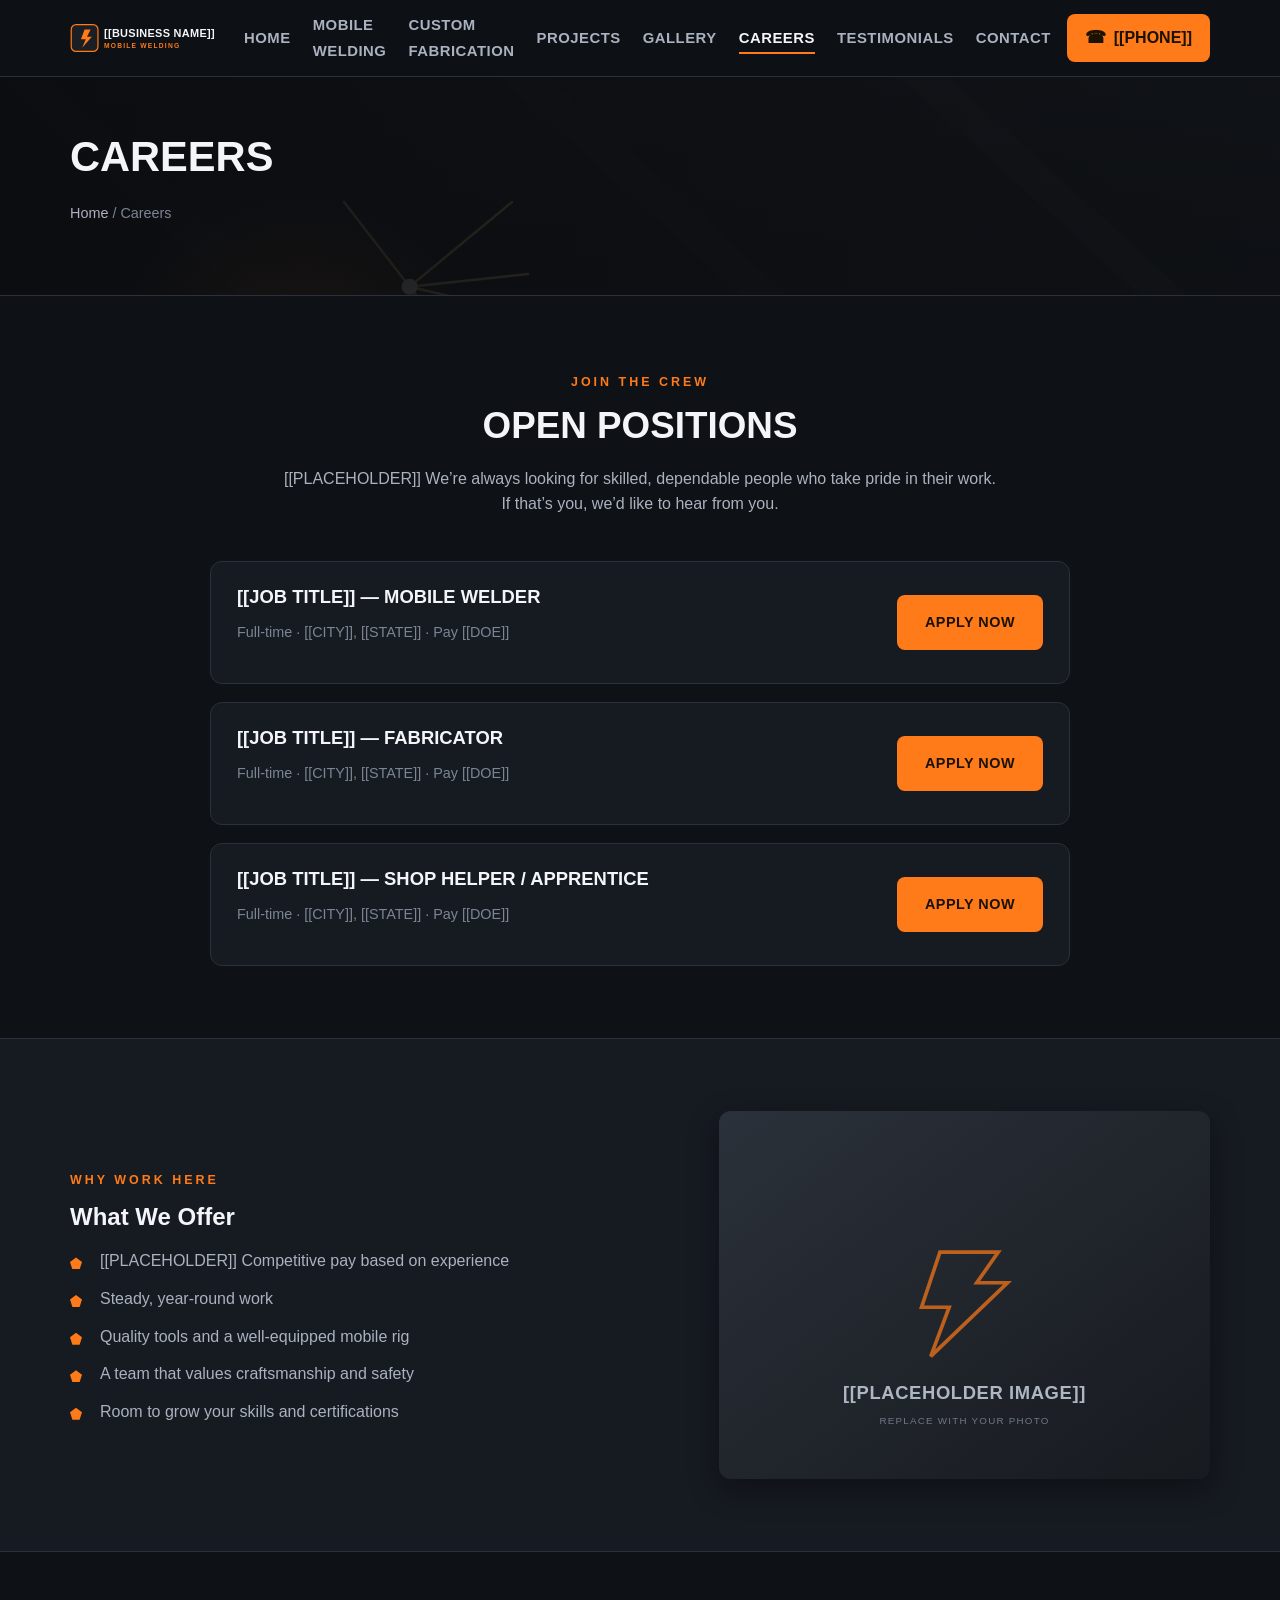
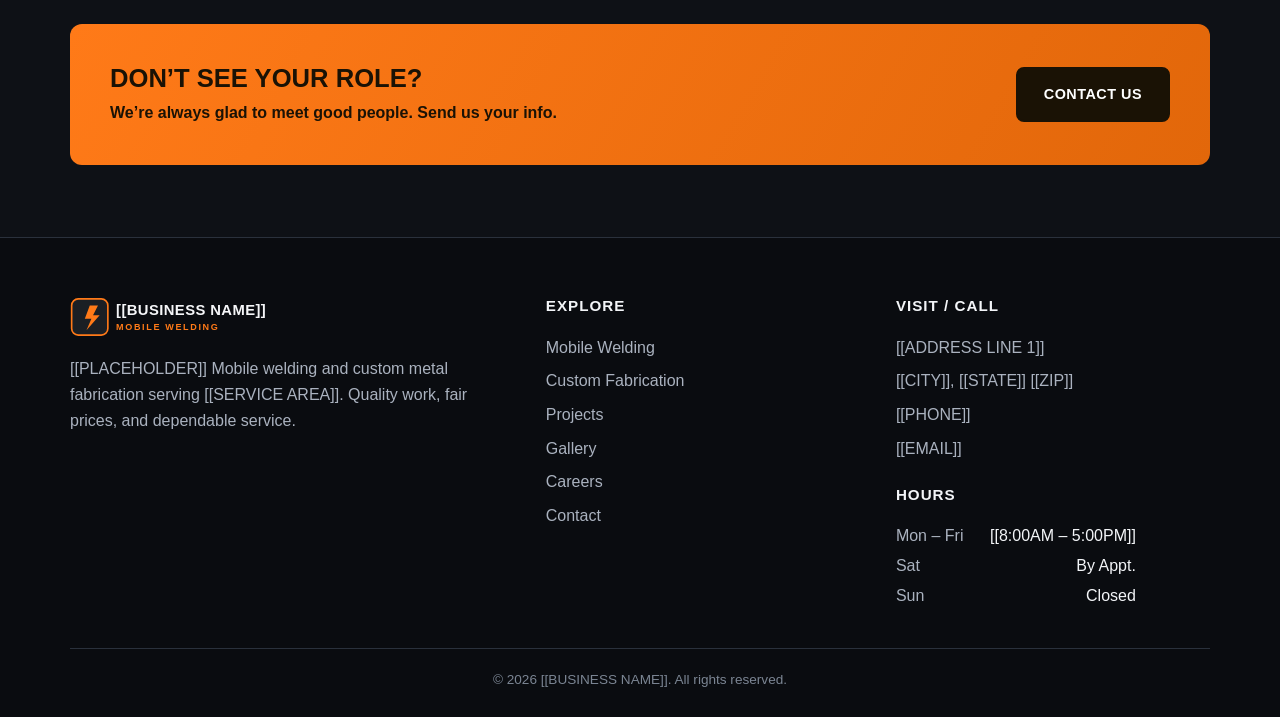
==== careers.html @ c7a0f6f5 "Initial commit: mobile welding site Co-authored-by: Cursor <cursoragent@cursor.com>" ====
<!DOCTYPE html>
<html lang="en">
<head>
  <meta charset="UTF-8">
  <meta name="viewport" content="width=device-width, initial-scale=1.0">
  <title>Careers | [[BUSINESS NAME]]</title>
  <meta name="description" content="[[PLACEHOLDER]] Open positions at [[BUSINESS NAME]] for welders and fabricators in [[SERVICE AREA]].">
  <link rel="icon" href="assets/logo.svg" type="image/svg+xml">
  <link rel="stylesheet" href="css/styles.css">
</head>
<body>

  <header class="site-header">
    <div class="container header-inner">
      <a class="brand" href="index.html" aria-label="[[BUSINESS NAME]] home">
        <img src="assets/logo.svg" alt="[[BUSINESS NAME]] logo">
      </a>
      <nav class="main-nav" id="primary-nav" aria-label="Primary">
        <ul>
          <li><a href="index.html">Home</a></li>
          <li><a href="mobile-welding.html">Mobile Welding</a></li>
          <li><a href="custom-fabrication.html">Custom Fabrication</a></li>
          <li><a href="projects.html">Projects</a></li>
          <li><a href="gallery.html">Gallery</a></li>
          <li><a href="careers.html" class="active">Careers</a></li>
          <li><a href="testimonials.html">Testimonials</a></li>
          <li><a href="contact.html">Contact</a></li>
        </ul>
      </nav>
      <div class="header-cta">
        <a class="phone-cta" href="tel:[[PHONE]]">
          <span class="ico" aria-hidden="true">&#9742;</span>
          <span class="label">[[PHONE]]</span>
        </a>
        <button class="nav-toggle" type="button" aria-label="Toggle menu" aria-controls="primary-nav" aria-expanded="false">
          <span></span><span></span><span></span>
        </button>
      </div>
    </div>
  </header>

  <main>
    <section class="page-banner">
      <div class="container">
        <h1>Careers</h1>
        <p class="breadcrumb"><a href="index.html">Home</a> / Careers</p>
      </div>
    </section>

    <section class="section">
      <div class="container">
        <div class="section-head">
          <span class="eyebrow">Join the crew</span>
          <h2>Open Positions</h2>
          <p>[[PLACEHOLDER]] We&rsquo;re always looking for skilled, dependable people who take pride
            in their work. If that&rsquo;s you, we&rsquo;d like to hear from you.</p>
        </div>

        <div style="display:grid; gap:18px; max-width:860px; margin:0 auto;">
          <div class="job">
            <div>
              <h3>[[JOB TITLE]] &mdash; Mobile Welder</h3>
              <p class="meta">Full-time &middot; [[CITY]], [[STATE]] &middot; Pay [[DOE]]</p>
            </div>
            <a class="btn btn-primary" href="contact.html">Apply Now</a>
          </div>
          <div class="job">
            <div>
              <h3>[[JOB TITLE]] &mdash; Fabricator</h3>
              <p class="meta">Full-time &middot; [[CITY]], [[STATE]] &middot; Pay [[DOE]]</p>
            </div>
            <a class="btn btn-primary" href="contact.html">Apply Now</a>
          </div>
          <div class="job">
            <div>
              <h3>[[JOB TITLE]] &mdash; Shop Helper / Apprentice</h3>
              <p class="meta">Full-time &middot; [[CITY]], [[STATE]] &middot; Pay [[DOE]]</p>
            </div>
            <a class="btn btn-primary" href="contact.html">Apply Now</a>
          </div>
        </div>
      </div>
    </section>

    <section class="section section--alt">
      <div class="container split">
        <div>
          <span class="eyebrow">Why work here</span>
          <h2>What We Offer</h2>
          <ul class="feature-list">
            <li>[[PLACEHOLDER]] Competitive pay based on experience</li>
            <li>Steady, year-round work</li>
            <li>Quality tools and a well-equipped mobile rig</li>
            <li>A team that values craftsmanship and safety</li>
            <li>Room to grow your skills and certifications</li>
          </ul>
        </div>
        <div>
          <img src="assets/placeholder.svg" alt="[[PLACEHOLDER]] team at work">
        </div>
      </div>
    </section>

    <section class="section">
      <div class="container">
        <div class="callout">
          <div>
            <h2>Don&rsquo;t See Your Role?</h2>
            <p>We&rsquo;re always glad to meet good people. Send us your info.</p>
          </div>
          <a class="btn" href="contact.html">Contact Us</a>
        </div>
      </div>
    </section>
  </main>

  <footer class="site-footer">
    <div class="container">
      <div class="footer-grid">
        <div class="footer-brand">
          <img src="assets/logo.svg" alt="[[BUSINESS NAME]] logo">
          <p>[[PLACEHOLDER]] Mobile welding and custom metal fabrication serving [[SERVICE AREA]].
             Quality work, fair prices, and dependable service.</p>
        </div>
        <div>
          <h4>Explore</h4>
          <ul>
            <li><a href="mobile-welding.html">Mobile Welding</a></li>
            <li><a href="custom-fabrication.html">Custom Fabrication</a></li>
            <li><a href="projects.html">Projects</a></li>
            <li><a href="gallery.html">Gallery</a></li>
            <li><a href="careers.html">Careers</a></li>
            <li><a href="contact.html">Contact</a></li>
          </ul>
        </div>
        <div>
          <h4>Visit / Call</h4>
          <ul>
            <li>[[ADDRESS LINE 1]]</li>
            <li>[[CITY]], [[STATE]] [[ZIP]]</li>
            <li><a href="tel:[[PHONE]]">[[PHONE]]</a></li>
            <li><a href="mailto:[[EMAIL]]">[[EMAIL]]</a></li>
          </ul>
          <h4 style="margin-top:22px;">Hours</h4>
          <div class="footer-hours">
            <span>Mon &ndash; Fri</span><span>[[8:00AM &ndash; 5:00PM]]</span>
            <span>Sat</span><span>By Appt.</span>
            <span>Sun</span><span>Closed</span>
          </div>
        </div>
      </div>
      <div class="footer-bottom">
        &copy; <span id="year">2026</span> [[BUSINESS NAME]]. All rights reserved.
      </div>
    </div>
  </footer>

  <script src="js/main.js"></script>
</body>
</html>
---- css/styles.css ----
/* =========================================================
   [[BUSINESS NAME]] — Mobile Welding
   Shared stylesheet. Theme variables live at the top:
   change --accent to re-brand the whole site at once.
   ========================================================= */

:root {
  --accent: #ff7a18;        /* safety orange */
  --accent-dark: #e2670a;
  --accent-soft: rgba(255, 122, 24, 0.12);

  --bg: #0e1116;            /* near-black steel */
  --surface: #161a21;       /* card / band surface */
  --surface-2: #1d222b;     /* lighter surface */
  --border: #2a313c;

  --text: #f3f5f8;
  --muted: #aab2bf;
  --muted-2: #7b8593;

  --header-h: 76px;
  --maxw: 1180px;
  --radius: 12px;
  --shadow: 0 10px 30px rgba(0, 0, 0, 0.35);
  --font: "Segoe UI", Arial, Helvetica, sans-serif;
}

* { box-sizing: border-box; }

html { scroll-behavior: smooth; }

body {
  margin: 0;
  font-family: var(--font);
  color: var(--text);
  background: var(--bg);
  line-height: 1.6;
  -webkit-font-smoothing: antialiased;
}

img { max-width: 100%; display: block; }

a { color: var(--accent); text-decoration: none; }
a:hover { color: var(--accent-dark); }

h1, h2, h3 { line-height: 1.15; margin: 0 0 0.5em; }

.container {
  width: 100%;
  max-width: var(--maxw);
  margin: 0 auto;
  padding: 0 20px;
}

.text-center { text-align: center; }

.eyebrow {
  display: inline-block;
  color: var(--accent);
  font-weight: 700;
  letter-spacing: 3px;
  text-transform: uppercase;
  font-size: 0.78rem;
  margin-bottom: 12px;
}

/* ---------- Buttons ---------- */
.btn {
  display: inline-block;
  padding: 14px 26px;
  border-radius: 8px;
  font-weight: 700;
  letter-spacing: 0.5px;
  text-transform: uppercase;
  font-size: 0.9rem;
  cursor: pointer;
  border: 2px solid transparent;
  transition: transform 0.12s ease, background 0.18s ease, color 0.18s ease;
}
.btn:active { transform: translateY(1px); }

.btn-primary { background: var(--accent); color: #1a1205; }
.btn-primary:hover { background: var(--accent-dark); color: #1a1205; }

.btn-outline { background: transparent; color: var(--text); border-color: var(--border); }
.btn-outline:hover { border-color: var(--accent); color: var(--accent); }

.btn-block { display: block; width: 100%; text-align: center; }

/* =========================================================
   Header
   ========================================================= */
.site-header {
  position: sticky;
  top: 0;
  z-index: 100;
  background: rgba(14, 17, 22, 0.92);
  backdrop-filter: blur(8px);
  border-bottom: 1px solid var(--border);
  transition: box-shadow 0.2s ease, background 0.2s ease;
}
.site-header.is-scrolled { box-shadow: var(--shadow); }

.header-inner {
  height: var(--header-h);
  display: flex;
  align-items: center;
  justify-content: space-between;
  gap: 16px;
}

.brand { display: flex; align-items: center; }
.brand img { height: 42px; width: auto; }

.main-nav ul {
  list-style: none;
  display: flex;
  align-items: center;
  gap: 22px;
  margin: 0;
  padding: 0;
}
.main-nav a {
  color: var(--muted);
  font-weight: 600;
  font-size: 0.93rem;
  text-transform: uppercase;
  letter-spacing: 0.5px;
  padding: 6px 0;
  border-bottom: 2px solid transparent;
}
.main-nav a:hover { color: var(--text); }
.main-nav a.active {
  color: var(--text);
  border-bottom-color: var(--accent);
}

.header-cta {
  display: flex;
  align-items: center;
  gap: 14px;
}
.phone-cta {
  display: inline-flex;
  align-items: center;
  gap: 8px;
  background: var(--accent);
  color: #1a1205;
  font-weight: 800;
  padding: 11px 18px;
  border-radius: 8px;
  white-space: nowrap;
}
.phone-cta:hover { background: var(--accent-dark); color: #1a1205; }
.phone-cta .ico { font-size: 1.05rem; }

.nav-toggle {
  display: none;
  flex-direction: column;
  justify-content: center;
  gap: 5px;
  width: 44px;
  height: 44px;
  background: transparent;
  border: 1px solid var(--border);
  border-radius: 8px;
  cursor: pointer;
}
.nav-toggle span {
  display: block;
  height: 2px;
  width: 22px;
  margin: 0 auto;
  background: var(--text);
  transition: transform 0.2s ease, opacity 0.2s ease;
}
.nav-toggle[aria-expanded="true"] span:nth-child(1) { transform: translateY(7px) rotate(45deg); }
.nav-toggle[aria-expanded="true"] span:nth-child(2) { opacity: 0; }
.nav-toggle[aria-expanded="true"] span:nth-child(3) { transform: translateY(-7px) rotate(-45deg); }

/* =========================================================
   Hero
   ========================================================= */
.hero {
  position: relative;
  min-height: 560px;
  display: flex;
  align-items: center;
  background: var(--surface);
  overflow: hidden;
}
.hero::before {
  content: "";
  position: absolute;
  inset: 0;
  background: url("../assets/hero.svg") center/cover no-repeat;
}
.hero::after {
  content: "";
  position: absolute;
  inset: 0;
  background: linear-gradient(90deg, rgba(10, 12, 15, 0.82) 0%, rgba(10, 12, 15, 0.55) 55%, rgba(10, 12, 15, 0.25) 100%);
}
.hero .container { position: relative; z-index: 2; }
.hero-content { max-width: 640px; padding: 80px 0; }
.hero h1 {
  font-size: clamp(2rem, 5vw, 3.4rem);
  text-transform: uppercase;
  letter-spacing: 0.5px;
}
.hero p { font-size: 1.15rem; color: var(--muted); margin-bottom: 28px; }
.hero-actions { display: flex; flex-wrap: wrap; gap: 14px; }

/* Smaller page banner for inner pages */
.page-banner {
  position: relative;
  background: var(--surface);
  border-bottom: 1px solid var(--border);
  padding: 56px 0;
  overflow: hidden;
}
.page-banner::before {
  content: "";
  position: absolute;
  inset: 0;
  background: url("../assets/hero.svg") center/cover no-repeat;
  opacity: 0.5;
}
.page-banner::after {
  content: "";
  position: absolute;
  inset: 0;
  background: linear-gradient(90deg, rgba(10, 12, 15, 0.9), rgba(10, 12, 15, 0.6));
}
.page-banner .container { position: relative; z-index: 2; }
.page-banner h1 { font-size: clamp(1.8rem, 4vw, 2.6rem); text-transform: uppercase; }
.breadcrumb { color: var(--muted-2); font-size: 0.9rem; }
.breadcrumb a { color: var(--muted); }

/* =========================================================
   Sections
   ========================================================= */
.section { padding: 72px 0; }
.section--alt { background: var(--surface); border-top: 1px solid var(--border); border-bottom: 1px solid var(--border); }

.section-head { max-width: 720px; margin: 0 auto 44px; text-align: center; }
.section-head h2 { font-size: clamp(1.6rem, 3.5vw, 2.3rem); text-transform: uppercase; }
.section-head p { color: var(--muted); margin: 0; }

.lead { font-size: 1.15rem; color: var(--muted); }

/* Two-column intro */
.split {
  display: grid;
  grid-template-columns: 1.1fr 0.9fr;
  gap: 48px;
  align-items: center;
}
.split img { border-radius: var(--radius); box-shadow: var(--shadow); }

/* =========================================================
   Cards
   ========================================================= */
.card-grid {
  display: grid;
  grid-template-columns: repeat(3, 1fr);
  gap: 26px;
}
.card {
  background: var(--surface);
  border: 1px solid var(--border);
  border-radius: var(--radius);
  overflow: hidden;
  display: flex;
  flex-direction: column;
  transition: transform 0.15s ease, border-color 0.15s ease;
}
.card:hover { transform: translateY(-4px); border-color: var(--accent); }
.card-media { aspect-ratio: 4 / 3; background: var(--surface-2); }
.card-media img { width: 100%; height: 100%; object-fit: cover; }
.card-body { padding: 22px; display: flex; flex-direction: column; gap: 10px; flex: 1; }
.card-body h3 { text-transform: uppercase; font-size: 1.15rem; margin: 0; }
.card-body p { color: var(--muted); margin: 0; flex: 1; }
.card-body .btn { align-self: flex-start; margin-top: 6px; }

/* Feature list */
.feature-list { list-style: none; padding: 0; margin: 18px 0 0; display: grid; gap: 12px; }
.feature-list li {
  position: relative;
  padding-left: 30px;
  color: var(--muted);
}
.feature-list li::before {
  content: "";
  position: absolute;
  left: 0; top: 9px;
  width: 12px; height: 12px;
  background: var(--accent);
  clip-path: polygon(50% 0, 100% 38%, 80% 100%, 20% 100%, 0 38%);
}

/* Two/three/four-up generic grids */
.grid-2 { display: grid; grid-template-columns: repeat(2, 1fr); gap: 26px; }
.grid-3 { display: grid; grid-template-columns: repeat(3, 1fr); gap: 22px; }
.grid-4 { display: grid; grid-template-columns: repeat(4, 1fr); gap: 18px; }

/* =========================================================
   Callout band
   ========================================================= */
.callout {
  background: linear-gradient(120deg, var(--accent) 0%, var(--accent-dark) 100%);
  color: #1a1205;
  border-radius: var(--radius);
  padding: 40px;
  display: flex;
  flex-wrap: wrap;
  align-items: center;
  justify-content: space-between;
  gap: 24px;
}
.callout h2 { margin: 0; text-transform: uppercase; font-size: 1.6rem; }
.callout p { margin: 6px 0 0; font-weight: 600; }
.callout .btn { background: #1a1205; color: #fff; border-color: #1a1205; }
.callout .btn:hover { background: #000; color: #fff; }

/* =========================================================
   Testimonials
   ========================================================= */
.quote {
  background: var(--surface);
  border: 1px solid var(--border);
  border-left: 4px solid var(--accent);
  border-radius: var(--radius);
  padding: 26px;
}
.quote p { font-style: italic; color: var(--text); margin: 0 0 14px; }
.quote .who { color: var(--accent); font-weight: 700; font-style: normal; }
.stars { color: var(--accent); letter-spacing: 2px; margin-bottom: 10px; }

/* =========================================================
   Gallery
   ========================================================= */
.gallery-grid {
  display: grid;
  grid-template-columns: repeat(3, 1fr);
  gap: 16px;
}
.gallery-item {
  position: relative;
  border: 1px solid var(--border);
  border-radius: 10px;
  overflow: hidden;
  cursor: pointer;
  aspect-ratio: 4 / 3;
  background: var(--surface-2);
}
.gallery-item img { width: 100%; height: 100%; object-fit: cover; transition: transform 0.25s ease; }
.gallery-item:hover img { transform: scale(1.06); }
.gallery-item::after {
  content: "+";
  position: absolute;
  inset: 0;
  display: flex;
  align-items: center;
  justify-content: center;
  font-size: 2rem;
  color: #fff;
  background: rgba(14, 17, 22, 0.55);
  opacity: 0;
  transition: opacity 0.2s ease;
}
.gallery-item:hover::after { opacity: 1; }

/* Lightbox */
.lightbox {
  position: fixed;
  inset: 0;
  z-index: 200;
  background: rgba(6, 8, 11, 0.92);
  display: none;
  align-items: center;
  justify-content: center;
  padding: 24px;
}
.lightbox.open { display: flex; }
.lightbox img { max-width: 92vw; max-height: 86vh; border-radius: 8px; box-shadow: var(--shadow); }
.lightbox-close {
  position: absolute;
  top: 18px; right: 22px;
  background: transparent;
  border: none;
  color: #fff;
  font-size: 2.4rem;
  line-height: 1;
  cursor: pointer;
}

/* =========================================================
   Careers
   ========================================================= */
.job {
  background: var(--surface);
  border: 1px solid var(--border);
  border-radius: var(--radius);
  padding: 24px 26px;
  display: flex;
  flex-wrap: wrap;
  justify-content: space-between;
  align-items: center;
  gap: 16px;
}
.job h3 { margin: 0; text-transform: uppercase; font-size: 1.15rem; }
.job .meta { color: var(--muted-2); font-size: 0.9rem; }

/* =========================================================
   Contact
   ========================================================= */
.contact-grid { display: grid; grid-template-columns: 1.1fr 0.9fr; gap: 42px; align-items: start; }

.field { margin-bottom: 18px; }
.field label { display: block; font-weight: 600; margin-bottom: 6px; font-size: 0.92rem; }
.field input, .field textarea {
  width: 100%;
  background: var(--surface);
  border: 1px solid var(--border);
  border-radius: 8px;
  color: var(--text);
  padding: 12px 14px;
  font: inherit;
}
.field input:focus, .field textarea:focus {
  outline: none;
  border-color: var(--accent);
  box-shadow: 0 0 0 3px var(--accent-soft);
}
.field textarea { min-height: 140px; resize: vertical; }

.form-note { color: var(--muted-2); font-size: 0.85rem; margin-top: 10px; }
.form-success {
  display: none;
  background: var(--accent-soft);
  border: 1px solid var(--accent);
  color: var(--text);
  border-radius: 8px;
  padding: 14px 16px;
  margin-bottom: 18px;
}
.form-success.show { display: block; }

.info-list { list-style: none; padding: 0; margin: 0; display: grid; gap: 18px; }
.info-list li { display: flex; gap: 14px; }
.info-list .ico {
  flex: 0 0 40px;
  height: 40px;
  display: flex;
  align-items: center;
  justify-content: center;
  background: var(--accent-soft);
  color: var(--accent);
  border-radius: 8px;
  font-size: 1.1rem;
}
.info-list strong { display: block; }
.info-list span { color: var(--muted); }

.map-placeholder {
  margin-top: 26px;
  height: 220px;
  border-radius: var(--radius);
  border: 1px dashed var(--border);
  background:
    repeating-linear-gradient(45deg, var(--surface), var(--surface) 14px, var(--surface-2) 14px, var(--surface-2) 28px);
  display: flex;
  align-items: center;
  justify-content: center;
  color: var(--muted-2);
  font-weight: 600;
  letter-spacing: 1px;
}

/* =========================================================
   Footer
   ========================================================= */
.site-footer {
  background: #0a0c10;
  border-top: 1px solid var(--border);
  padding: 56px 0 26px;
  color: var(--muted);
}
.footer-grid {
  display: grid;
  grid-template-columns: 1.4fr 1fr 1fr;
  gap: 36px;
}
.site-footer h4 {
  color: var(--text);
  text-transform: uppercase;
  letter-spacing: 1px;
  font-size: 0.95rem;
  margin: 0 0 16px;
}
.site-footer ul { list-style: none; padding: 0; margin: 0; display: grid; gap: 8px; }
.site-footer a { color: var(--muted); }
.site-footer a:hover { color: var(--accent); }
.footer-brand img { height: 46px; margin-bottom: 14px; }
.footer-hours { display: grid; grid-template-columns: auto auto; gap: 4px 18px; max-width: 240px; }
.footer-hours span:nth-child(even) { color: var(--text); text-align: right; }
.footer-bottom {
  border-top: 1px solid var(--border);
  margin-top: 40px;
  padding-top: 20px;
  text-align: center;
  font-size: 0.85rem;
  color: var(--muted-2);
}

/* =========================================================
   Responsive
   ========================================================= */
@media (max-width: 960px) {
  .split, .contact-grid { grid-template-columns: 1fr; gap: 30px; }
  .card-grid, .grid-3, .gallery-grid { grid-template-columns: repeat(2, 1fr); }
  .grid-4 { grid-template-columns: repeat(2, 1fr); }
  .footer-grid { grid-template-columns: 1fr 1fr; }
}

@media (max-width: 760px) {
  .nav-toggle { display: flex; }
  .main-nav {
    position: fixed;
    top: var(--header-h);
    left: 0;
    right: 0;
    background: var(--bg);
    border-bottom: 1px solid var(--border);
    box-shadow: var(--shadow);
    max-height: 0;
    overflow: hidden;
    transition: max-height 0.28s ease;
  }
  .main-nav.open { max-height: 70vh; }
  .main-nav ul { flex-direction: column; align-items: stretch; gap: 0; padding: 8px 0; }
  .main-nav li { border-bottom: 1px solid var(--border); }
  .main-nav li:last-child { border-bottom: none; }
  .main-nav a { display: block; padding: 14px 20px; }
  .main-nav a.active { border-bottom-color: transparent; color: var(--accent); }

  /* hide the long phone label on small screens, keep tap-to-call icon button */
  .phone-cta .label { display: none; }

  .hero-content { padding: 60px 0; }
  .callout { flex-direction: column; align-items: flex-start; }
}

@media (max-width: 520px) {
  .card-grid, .grid-2, .grid-3, .grid-4, .gallery-grid, .footer-grid { grid-template-columns: 1fr; }
  .section { padding: 52px 0; }
}
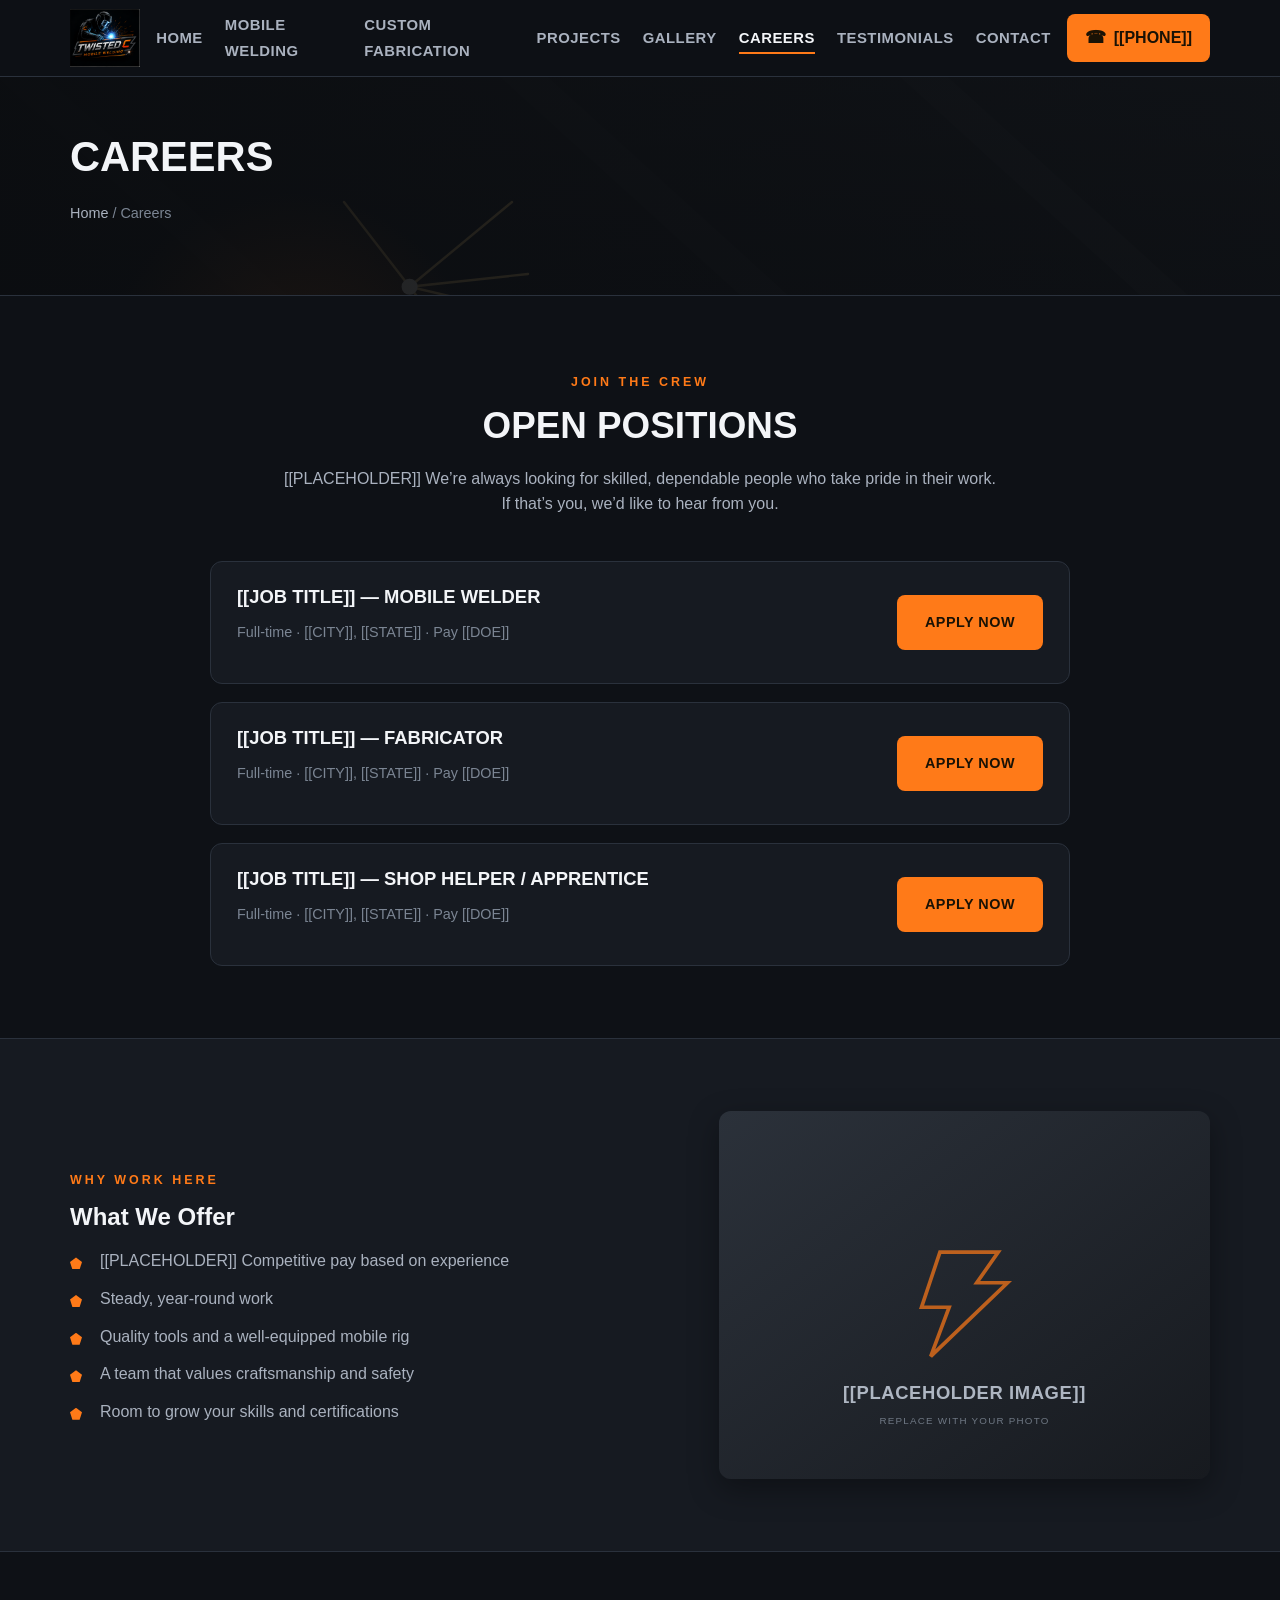
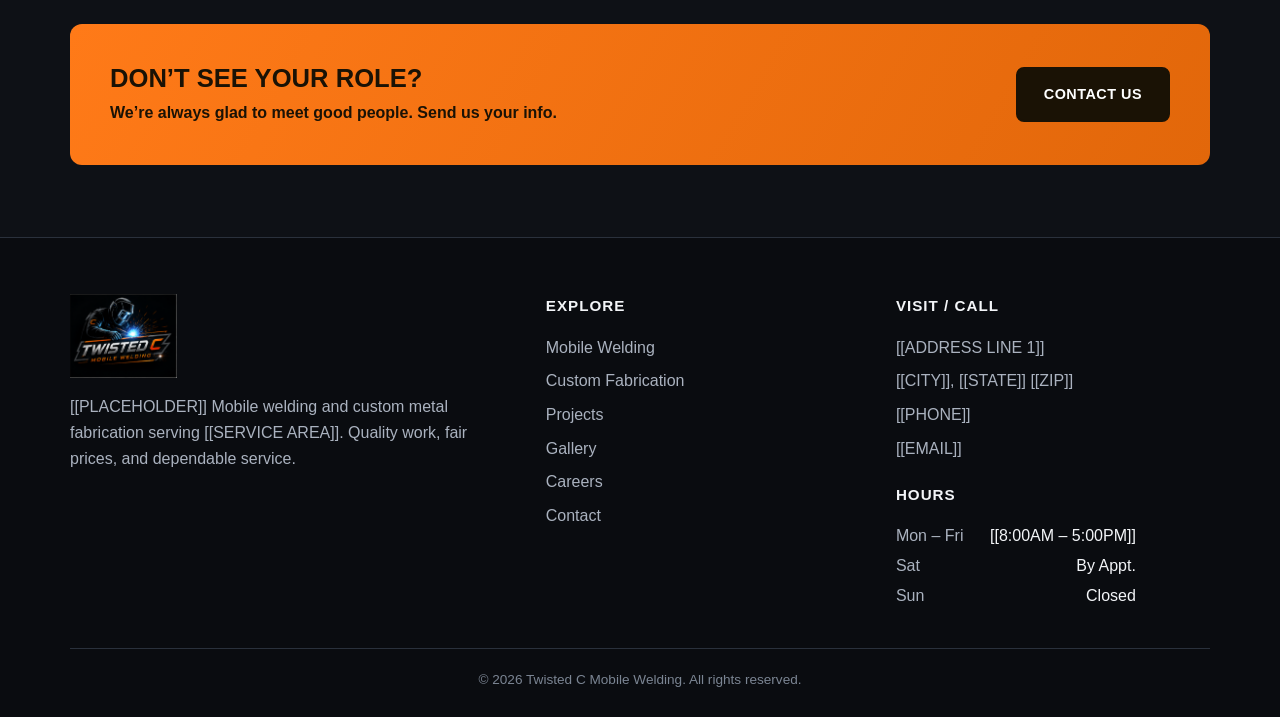
==== commit 22412401: "Rebrand to Twisted C Mobile Welding and add logo image" ====
--- a/careers.html
+++ b/careers.html
@@ -3,17 +3,17 @@
 <head>
   <meta charset="UTF-8">
   <meta name="viewport" content="width=device-width, initial-scale=1.0">
-  <title>Careers | [[BUSINESS NAME]]</title>
-  <meta name="description" content="[[PLACEHOLDER]] Open positions at [[BUSINESS NAME]] for welders and fabricators in [[SERVICE AREA]].">
-  <link rel="icon" href="assets/logo.svg" type="image/svg+xml">
+  <title>Careers | Twisted C Mobile Welding</title>
+  <meta name="description" content="[[PLACEHOLDER]] Open positions at Twisted C Mobile Welding for welders and fabricators in [[SERVICE AREA]].">
+  <link rel="icon" href="assets/logo.png" type="image/png">
   <link rel="stylesheet" href="css/styles.css">
 </head>
 <body>
 
   <header class="site-header">
     <div class="container header-inner">
-      <a class="brand" href="index.html" aria-label="[[BUSINESS NAME]] home">
-        <img src="assets/logo.svg" alt="[[BUSINESS NAME]] logo">
+      <a class="brand" href="index.html" aria-label="Twisted C Mobile Welding home">
+        <img src="assets/logo.png" alt="Twisted C Mobile Welding logo">
       </a>
       <nav class="main-nav" id="primary-nav" aria-label="Primary">
         <ul>
@@ -118,7 +118,7 @@
     <div class="container">
       <div class="footer-grid">
         <div class="footer-brand">
-          <img src="assets/logo.svg" alt="[[BUSINESS NAME]] logo">
+          <img src="assets/logo.png" alt="Twisted C Mobile Welding logo">
           <p>[[PLACEHOLDER]] Mobile welding and custom metal fabrication serving [[SERVICE AREA]].
              Quality work, fair prices, and dependable service.</p>
         </div>
@@ -150,7 +150,7 @@
         </div>
       </div>
       <div class="footer-bottom">
-        &copy; <span id="year">2026</span> [[BUSINESS NAME]]. All rights reserved.
+        &copy; <span id="year">2026</span> Twisted C Mobile Welding. All rights reserved.
       </div>
     </div>
   </footer>
--- a/css/styles.css
+++ b/css/styles.css
@@ -1,5 +1,5 @@
 /* =========================================================
-   [[BUSINESS NAME]] — Mobile Welding
+   Twisted C Mobile Welding
    Shared stylesheet. Theme variables live at the top:
    change --accent to re-brand the whole site at once.
    ========================================================= */
@@ -110,7 +110,7 @@
 }
 
 .brand { display: flex; align-items: center; }
-.brand img { height: 42px; width: auto; }
+.brand img { height: 58px; width: auto; }
 
 .main-nav ul {
   list-style: none;
@@ -502,7 +502,7 @@
 .site-footer ul { list-style: none; padding: 0; margin: 0; display: grid; gap: 8px; }
 .site-footer a { color: var(--muted); }
 .site-footer a:hover { color: var(--accent); }
-.footer-brand img { height: 46px; margin-bottom: 14px; }
+.footer-brand img { height: 84px; width: auto; margin-bottom: 14px; }
 .footer-hours { display: grid; grid-template-columns: auto auto; gap: 4px 18px; max-width: 240px; }
 .footer-hours span:nth-child(even) { color: var(--text); text-align: right; }
 .footer-bottom {
